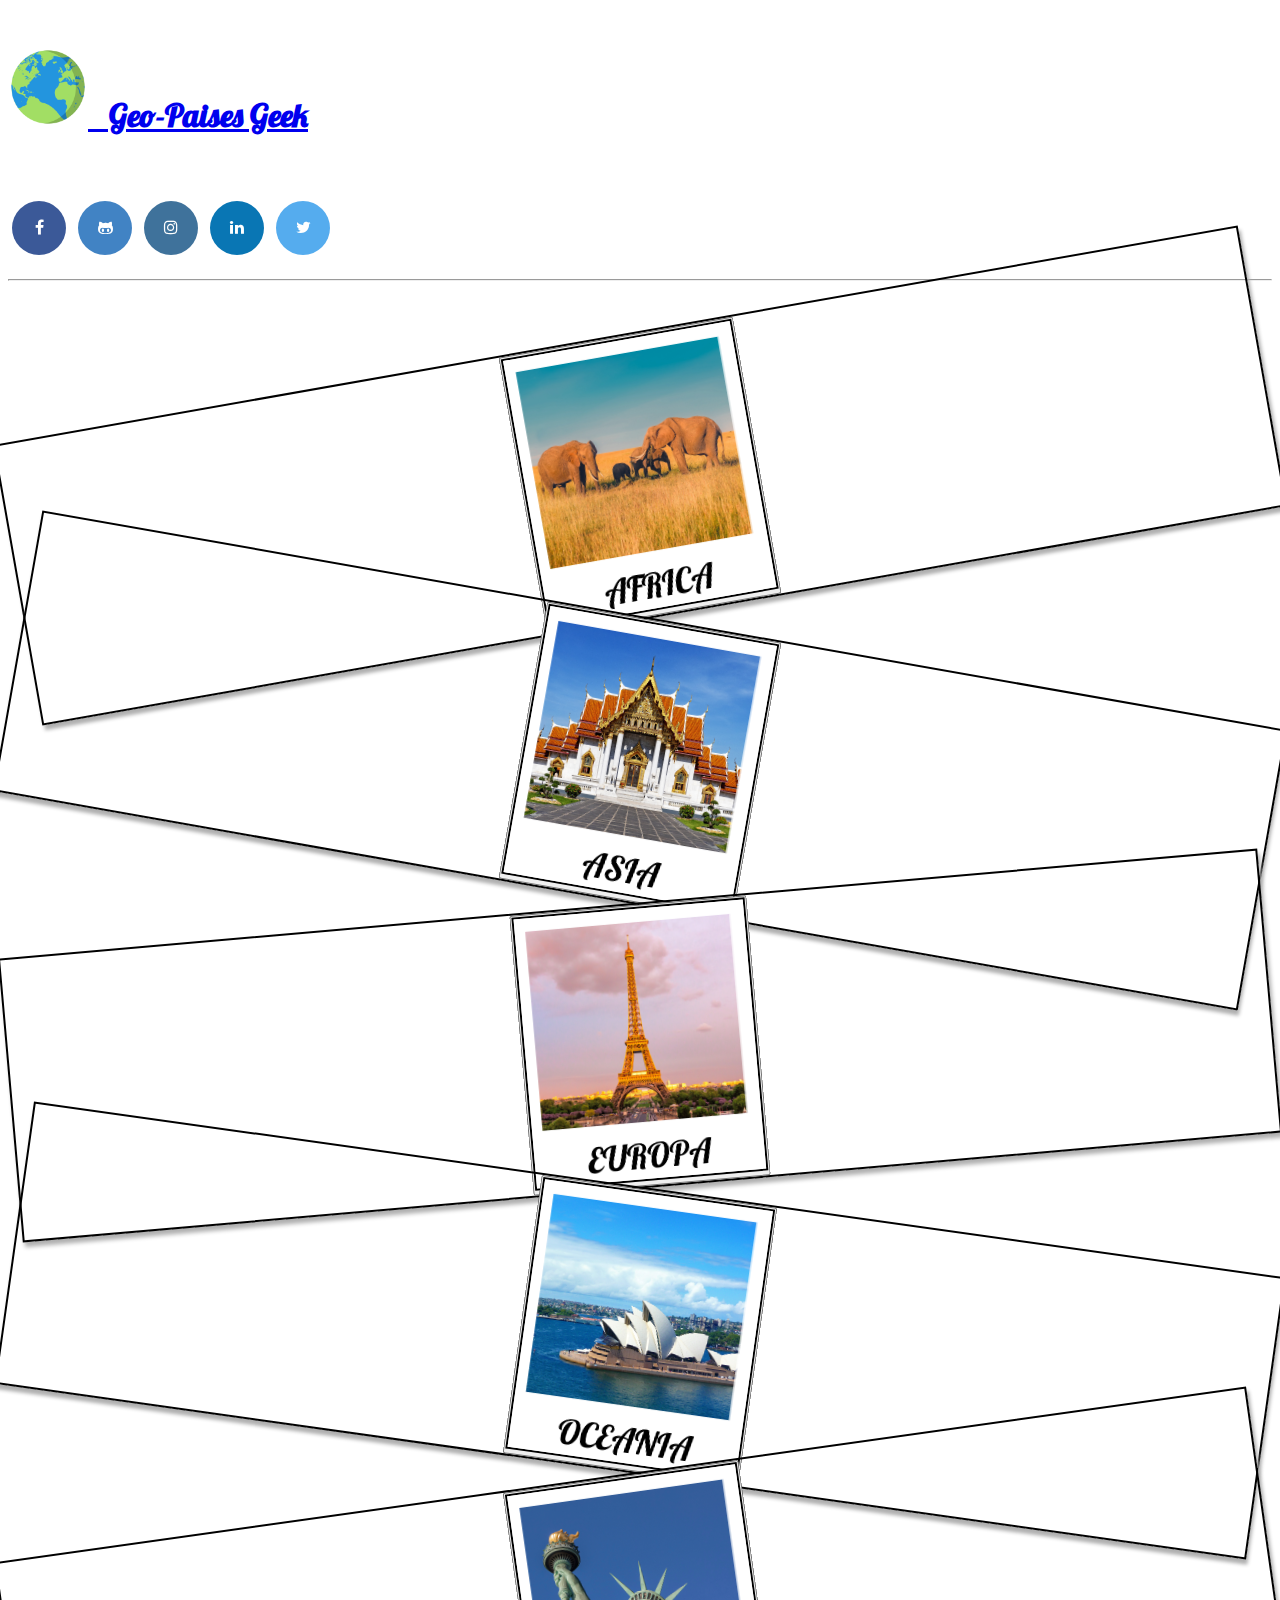
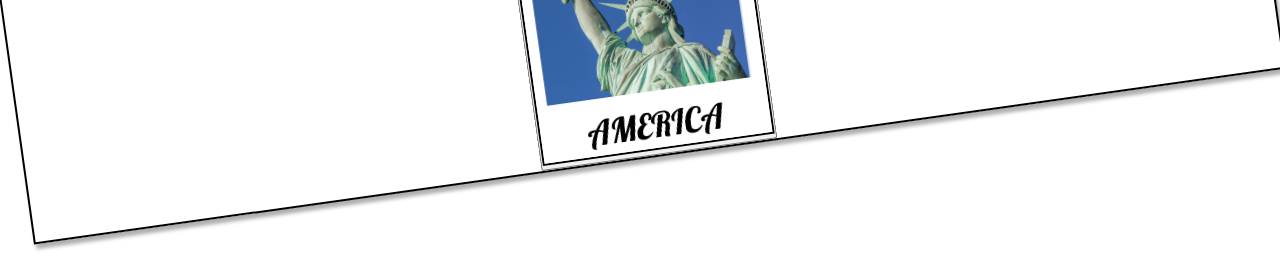
==== Reto2-Viajes/index.html @ a03acc79 "Proyecto resuelto hasta agendar citas" ====
<!DOCTYPE html>
<html lang="en">
<head>
    <br>
    <meta charset="UTF-8">
    <meta http-equiv="X-UA-Compatible" content="IE=edge">
    <meta name="viewport" content="width=device-width, initial-scale=1.0">
    <link rel="shortcut icon" href="./images/logo.png">
    <link href="https://cdn.jsdelivr.net/npm/bootstrap@5.2.0-beta1/dist/css/bootstrap.min.css" rel="stylesheet"
        integrity="sha384-0evHe/X+R7YkIZDRvuzKMRqM+OrBnVFBL6DOitfPri4tjfHxaWutUpFmBp4vmVor" crossorigin="anonymous">
    <link rel="stylesheet" href="//maxcdn.bootstrapcdn.com/font-awesome/4.3.0/css/font-awesome.min.css">
    <link rel="stylesheet" href="./styles/styles.css">
    <title>Geo-Paises Geek</title>
    <nav class="navbar bg-white">
        <div class="container">
            <h1 class="fs-1">
            <a class="navbar-brand fs-1" href="index.html">
            <img src="./images/logo.png" alt="" width="80" height="80" class="d-inline-block align-text-center">
            <b> &nbsp Geo-Paises Geek</b>
            </a>
            </h1>
            <div class="row">
                <br/><br/>
                <div class="col-md-12">
                    <a href="#" target="_blank" class="btn-social btn-facebook"><i class="fa fa-facebook"></i></a>
                    <a href="#" target="_blank" class="btn-social btn-github"><i class="fa fa-github-alt"></i></a>
                    <a href="#" target="_blank" class="btn-social btn-instagram"><i class="fa fa-instagram"></i></a>
                    <a href="#" target="_blank" class="btn-social btn-linkedin"><i class="fa fa-linkedin"></i></a>
                    <a href="#" target="_blank" class="btn-social btn-twitter"><i class="fa fa-twitter"></i></a>
                </div>
            </div>
        </div>
      </nav>
      <p><hr></p>
</head>
<body>
    
    <div id="continentess">
    <br>
    <br>
        <center><div class="container d-inline-flex" id="imagenes">
            <div id="africa" class="d-inline-block">
            <button href="" class="continente ">
            <img src="./images/AFRICA.png" width="230" height="270" id="continente_africa">
            </button>
            </div>
            <div id="asia">
            <button href="" class="continente">
            <img src="./images/ASIA.png" width="230" height="270" id="continente_asia">
            </button>
            </div>
            <div id="europa">
            <button href="" class="continente">
            <img src="./images/EUROPA.png" width="230" height="270" id="continente_europa">
            </button>
            </div>
            <div id="oceania">
            <button href="" class="continente">
            <img src="./images/OCEANIA.png" width="230" height="270" id="continente_oceania">
            </button>
            </div>
            <div id="america">
            <button href="" class="continente">
            <img src="./images/AMERICA.png" width="230" height="270" id="continente_america">
            </button>
            </div>
        </div>
        
        </center>
    </div>
    <br>    
    <br>
    <br>
    <center><div class="container" id="lugares_africa">
    </div></center>
    <center><div class="container" id="lugares_asia">
    </div></center>
    <center><div class="container" id="lugares_europa">
    </div></center>
    <center><div class="container" id="lugares_oceania">
    </div></center>
    <center><div class="container" id="lugares_america">
    </div></center>
    <div id="more" class="container">
        <button class="btn btn-outline-primary" id="volver"> Volver </button>
        <div class="row">
            <div class="col h-100 text-center">
                <br>
                <img id="more_image" src="./images/europa/paris.jpg.opdownload" width="350px" height="350px" alt="..."><br>
                <br>
                <h5  class="text-center"id="more_name">Nombre del lugar</h5>
                <p id="more_description">descripción del lugar</p><br>
                <img src="./images/AMERICA.png" alt="" id="image_continent" style="
                    height: 8rem;
                    transform: rotate(15deg);
                    border: black 2px solid;
                    box-shadow: 2px 5px 4px rgb(176, 176, 176);" >
            </div>
            <div class="col h-100 d-flex " id="col_right">
                <div>
                    <form action="">
                    <h1 class="text-center">Agenda tu cita aquí</h1><br>
                    <input type="text" name="" id="nombre_lugar" placeholder="Nombre del lugar" size="57" readonly><br><br>
                    <input type="text" name="" id="continente_lugar" placeholder="Continente" size="57" readonly >
                    <br><br>
                    <b> Fecha de partida</b><br>
                    <input type="date" name="" id="fecha_partida" required><br><br>
                    <label for=""><b>Fecha de retorno</b></label><br>
                    <input type="date" name="" id="fecha_retorno" required><br><br>
                    <textarea name="" id="comentarios" cols="60" rows="4" placeholder="Comentarios"></textarea> <br> <br>
                    <center><input type="submit" class="btn btn-outline-primary" id="submit" value="Enviar"></center>
                    </form>
                </div>
            </div>
        </div>
    </div>
    <br>
    <br>
    <script src="https://cdn.jsdelivr.net/npm/bootstrap@5.2.0-beta1/dist/js/bootstrap.bundle.min.js"
        integrity="sha384-pprn3073KE6tl6bjs2QrFaJGz5/SUsLqktiwsUTF55Jfv3qYSDhgCecCxMW52nD2"
        crossorigin="anonymous">
    </script>
    <script type="module" src="./javascript/script.js"></script>
</body>
</html>
---- Reto2-Viajes/styles/styles.css ----
@import url('https://fonts.googleapis.com/css2?family=Titan+One&display=swap');
@import url('https://fonts.googleapis.com/css2?family=Lobster&family=Titan+One&display=swap');
h1{
    font-family: 'Lobster', cursive;
}
h5{
    font-family: 'Titan One', cursive;
}
a.btn-social,
.btn-social
{
    border-radius: 50%;
    color: #ffffff !important;
    display: inline-block;
    height: 54px;
    line-height: 54px;
    margin: 8px 4px;
    text-align: center;
    text-decoration: none;
    transition: background-color .3s;
    width: 54px;
}

.btn-social .fa,.btn-social i
{
    backface-visibility: hidden;
    transform: scale(1);
    transition: all .25s;
}
.btn-social:hover,.btn-social:focus
{
    color: #fff;
    outline: none;
    text-decoration: none;
}
.btn-social:hover .fa,.btn-social:focus .fa,.btn-social:hover i,.btn-social:focus i
{
    transform: scale(1.3);
}
.btn-social.btn-xs
{
    font-size: 9px;
    height: 24px;
    line-height: 13px;
    margin: 6px 2px;
    width: 24px;
}
.btn-social.btn-sm
{
    font-size: 13px;
    height: 36px;
    line-height: 18px;
    margin: 6px 2px;
    width: 36px;
}
.btn-social.btn-lg
{
    font-size: 22px;
    height: 72px;
    line-height: 40px;
    margin: 10px 6px;
    width: 72px;
}

.btn-facebook
{
    background-color: #3b5998;
}
.btn-facebook:hover
{
    background-color: #4c70ba;
}
.btn-github
{
    background-color: #4183c4;
}
.btn-github:hover
{
    background-color: #689cd0;
}
.btn-instagram
{
    background-color: #3f729b;
}
.btn-instagram:hover
{
    background-color: #548cb9;
}
.btn-linkedin
{
    background-color: #0976b4;
}
.btn-linkedin:hover
{
    background-color: #0b96e5;
}
.btn-twitter
{
    background-color: #55acee;
}
.btn-twitter:hover
{
    background-color: #83c3f3;
}
button.continente{
    text-decoration: none;
    padding: 0px;
    margin: 0px;
}

#africa{
    transform: rotate(-10deg);
    border: black 2px solid;
    box-shadow: 2px 5px 4px rgb(176, 176, 176);
}

#asia{
    transform: rotate(10deg);
    border: black 2px solid;
    box-shadow: 2px 5px 4px rgb(176, 176, 176);
}
#europa{
    transform: rotate(-5deg);
    border: black 2px solid; 
    box-shadow: 2px 5px 4px rgb(176, 176, 176);
}
#oceania{
    transform: rotate(8deg);
    border: black 2px solid;
    box-shadow: 2px 5px 4px rgb(176, 176, 176);
}
#america{
    transform: rotate(-8deg);
    box-shadow: 2px 5px 4px rgb(176, 176, 176);
    border: black 2px solid;
}

#imagenes button img {
    transition: all 400ms;
    border: black 2px solid;
}

#imagenes button img:hover {
    transform: scale(1.15);
    border: black 5px solid;
    box-shadow: 2px 4px 4px rgb(176, 176, 176);
    transition: all 400ms;
}
.card{
    margin: 50px;
    border-radius: 14%;
    height: 420px;
    width: 458px;
    float: left;
    transition: all 400ms;
    box-shadow: 2px 4px 4px rgb(176, 176, 176);
}
.card:hover{
    transform: scale(1.10);
    transition: all 400ms;
    box-shadow: 4px 6px 6px rgb(176, 176, 176);
}

img.card-img-top{
    border-radius:15% 15% 0% 0%;
    width: 457px;
    height: 310px;
}
.btn{
    width: 100px;
    height: 40px;
    transition: all 400ms;
}

.btn:hover {
    width: 120px; 
    transition: all 400ms;
}
#nombre_lugar{
    border-radius: 1rem;
}
#continente_lugar{
    border-radius: 1rem;
}
#fecha_partida{
    width: 460px;
    border-radius: 1rem;
}

#fecha_retorno{
    width: 460px;
    border-radius: 1rem;
}
#comentarios{
    border-radius: 1rem; 
}
#more_image{
    width: 36rem;
    height: 15rem;
    border-radius: 1rem;
    border: black 2px solid;
    box-shadow: 2px 5px 4px rgb(176, 176, 176);
}
#more_description{
    text-align: justify;
}
#col_right{
    padding-left: 60px;
}
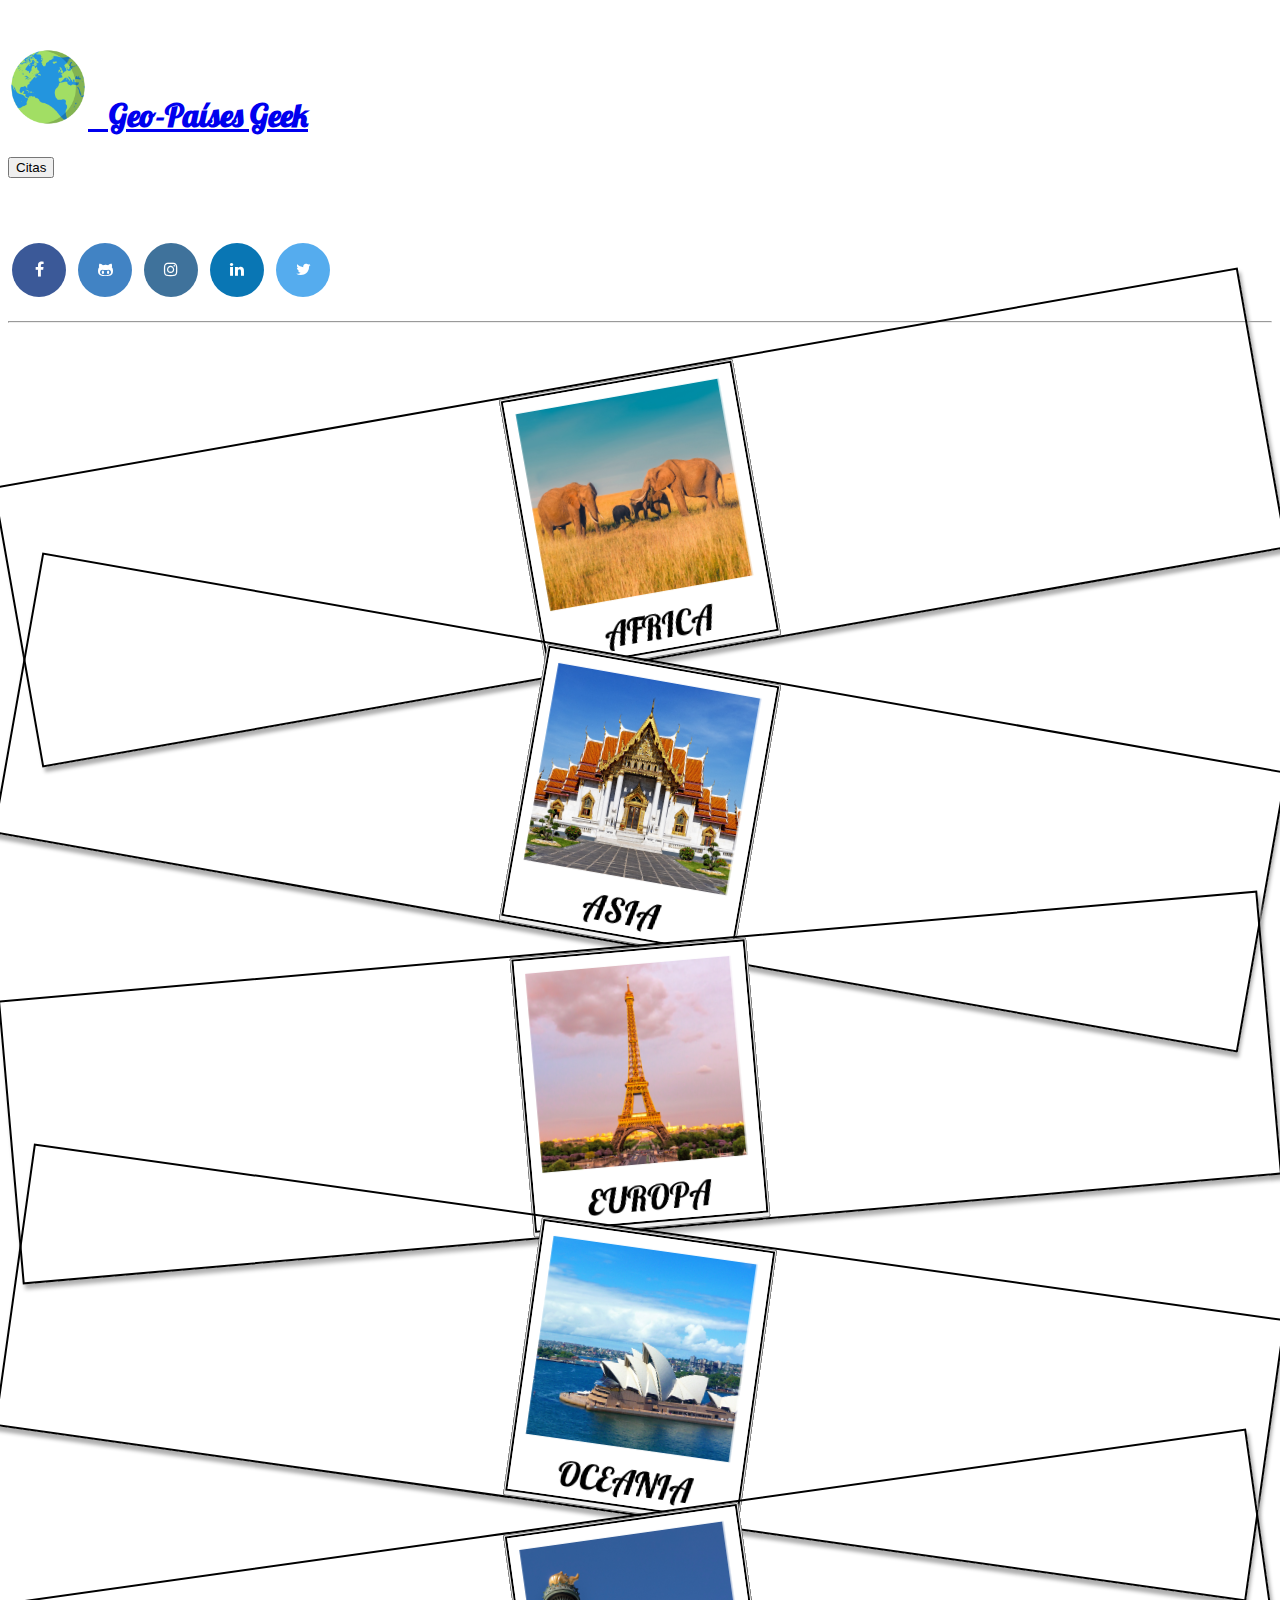
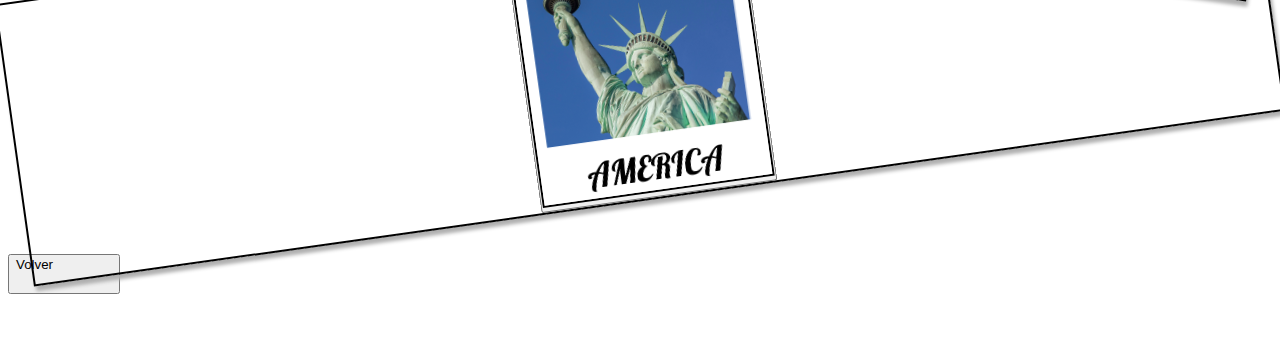
==== commit a48fdacb: "Reseteo de input solucionado" ====
--- a/Reto2-Viajes/index.html
+++ b/Reto2-Viajes/index.html
@@ -16,9 +16,14 @@
             <h1 class="fs-1">
             <a class="navbar-brand fs-1" href="index.html">
             <img src="./images/logo.png" alt="" width="80" height="80" class="d-inline-block align-text-center">
-            <b> &nbsp Geo-Paises Geek</b>
+            <b> &nbsp Geo-Países Geek</b>
             </a>
-            </h1>
+            </h4>
+            <h4 class="fs-5 " >
+                <button id="citation_nav" class="align-text-center" >
+                    Citas
+                </button>
+            </h4>
             <div class="row">
                 <br/><br/>
                 <div class="col-md-12">
@@ -41,27 +46,27 @@
         <center><div class="container d-inline-flex" id="imagenes">
             <div id="africa" class="d-inline-block">
             <button href="" class="continente ">
-            <img src="./images/AFRICA.png" width="230" height="270" id="continente_africa">
+            <img src="./images/AFRICA.png" width="230px" height="270px" id="continente_africa">
             </button>
             </div>
             <div id="asia">
             <button href="" class="continente">
-            <img src="./images/ASIA.png" width="230" height="270" id="continente_asia">
+            <img src="./images/ASIA.png" width="230px" height="270" id="continente_asia">
             </button>
             </div>
             <div id="europa">
             <button href="" class="continente">
-            <img src="./images/EUROPA.png" width="230" height="270" id="continente_europa">
+            <img src="./images/EUROPA.png" width="230px" height="270" id="continente_europa">
             </button>
             </div>
             <div id="oceania">
             <button href="" class="continente">
-            <img src="./images/OCEANIA.png" width="230" height="270" id="continente_oceania">
+            <img src="./images/OCEANIA.png" width="230px" height="270" id="continente_oceania">
             </button>
             </div>
             <div id="america">
             <button href="" class="continente">
-            <img src="./images/AMERICA.png" width="230" height="270" id="continente_america">
+            <img src="./images/AMERICA.png" width="230px" height="270" id="continente_america">
             </button>
             </div>
         </div>
@@ -98,20 +103,29 @@
             </div>
             <div class="col h-100 d-flex " id="col_right">
                 <div>
-                    <form action="">
+                    <form id="citation">
                     <h1 class="text-center">Agenda tu cita aquí</h1><br>
                     <input type="text" name="" id="nombre_lugar" placeholder="Nombre del lugar" size="57" readonly><br><br>
                     <input type="text" name="" id="continente_lugar" placeholder="Continente" size="57" readonly >
                     <br><br>
                     <b> Fecha de partida</b><br>
-                    <input type="date" name="" id="fecha_partida" required><br><br>
+                    <input type="date" name="fecha_partida" id="fecha_partida"  ><br><br>
                     <label for=""><b>Fecha de retorno</b></label><br>
-                    <input type="date" name="" id="fecha_retorno" required><br><br>
+                    <input type="date" name="fecha_retorno" id="fecha_retorno" ><br><br>
                     <textarea name="" id="comentarios" cols="60" rows="4" placeholder="Comentarios"></textarea> <br> <br>
                     <center><input type="submit" class="btn btn-outline-primary" id="submit" value="Enviar"></center>
                     </form>
                 </div>
             </div>
+        </div>
+    </div>
+    <div class="container">
+        <button class="btn btn-outline-primary float-left" id="volverr" style="width: 7rem; display: inline-flex;"> Volver </button>
+        <button class="btn btn-outline-danger" id="delete_all" style="width: 7rem; float: right;"> Borrar todo </button>
+    </div>
+    <div class="container" id="content_citation">
+        <center><h4 id="citas_nav">Tus citas</h4></center> <br>
+        <div class="container " id="content_citation_nav"  >
         </div>
     </div>
     <br>
@@ -121,5 +135,6 @@
         crossorigin="anonymous">
     </script>
     <script type="module" src="./javascript/script.js"></script>
+    <script src="//cdn.jsdelivr.net/npm/sweetalert2@11"></script> 
 </body>
 </html>--- a/Reto2-Viajes/styles/styles.css
+++ b/Reto2-Viajes/styles/styles.css
@@ -195,7 +195,7 @@
     border-radius: 1rem; 
 }
 #more_image{
-    width: 36rem;
+    width: 35rem;
     height: 15rem;
     border-radius: 1rem;
     border: black 2px solid;
